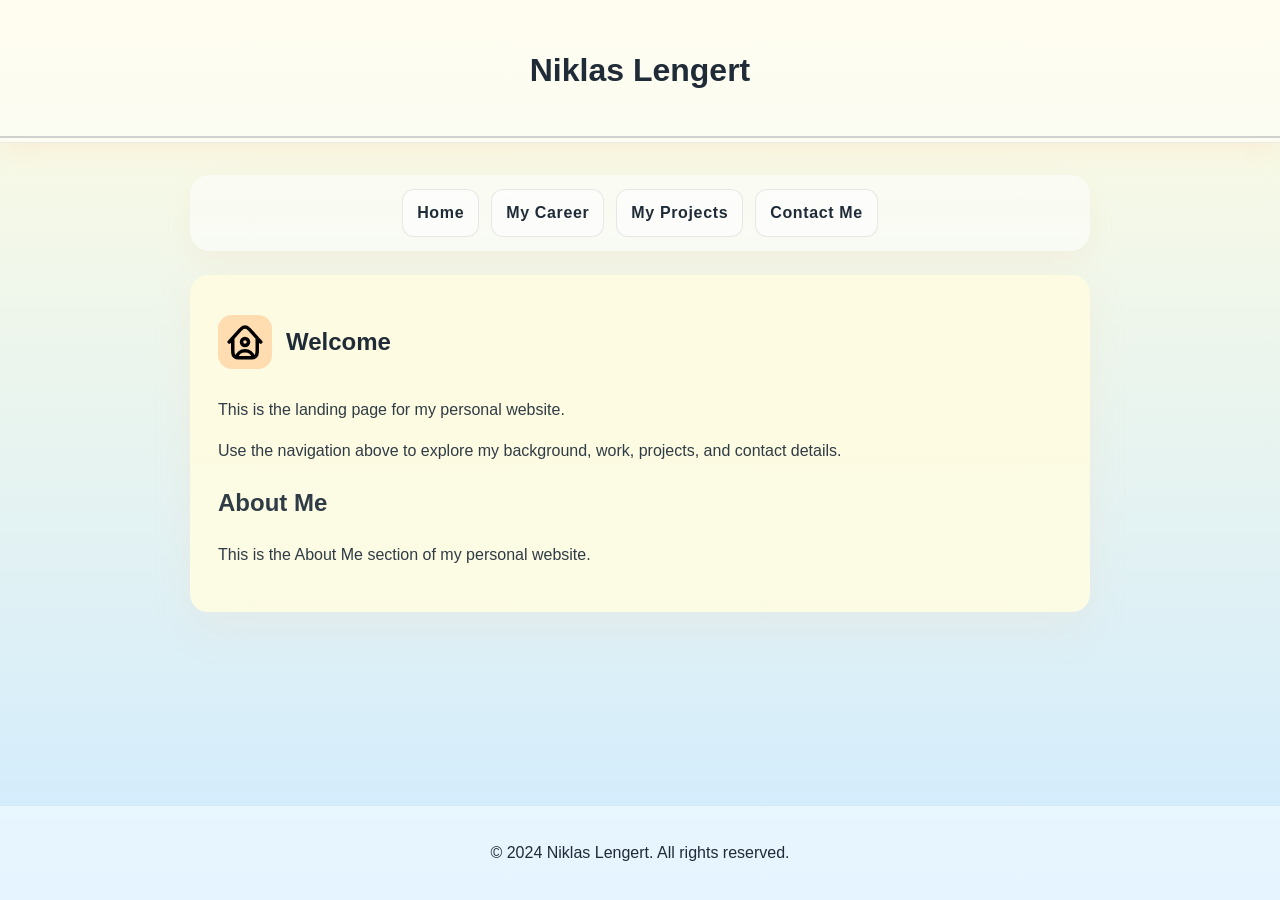
==== src/html/index.html @ 5f85d0dc "first commit" ====
<!DOCTYPE html>
<html lang="en">
<head>
    <meta charset="UTF-8" />
    <meta name="viewport" content="width=device-width, initial-scale=1.0" />
    <meta name="description" content="Personal website" />
    <title>Niklas Lengert Website</title>
    <link rel="stylesheet" href="../css/style.css" />
</head>
<body> 
    <header>
        <h1>Niklas Lengert</h1>
        <div class="header-dino-scene" aria-hidden="true">
            <span class="header-dino"></span>
            <span class="header-cactus"></span>
            <span class="header-ground"></span>
        </div>
    </header>
    <main>
        <div class="nav-bar">
            <a href="index.html">Home</a>
            <a href="career.html">My Career</a>
            <a href="projects.html">My Projects</a>
            <a href="contact.html">Contact Me</a>
        </div>

        <div class="main-content-wrapper">
            <div class="main-content-block">
                <div class="main-content-header">
                    <img src="../assets/house-user-svgrepo-com.svg" alt="About Me Icon" class="content-icon" />
                    <h2>Welcome</h2>
                </div>
                <div class="main-content-body">
                    <p>This is the landing page for my personal website.</p>
                    <p>Use the navigation above to explore my background, work, projects, and contact details.</p>
                    <h2>About Me</h2>
                    <p>This is the About Me section of my personal website.</p>
                </div>
            </div>
        </div>
    </main>
    <footer>
        <p>&copy; 2024 Niklas Lengert. All rights reserved.</p>
    </footer>
</body>
</html>
---- src/css/style.css ----
:root {
    --peach: #FFBE91;
    --apricot: #FFDDB0;
    --cream: #FFFCE1;
    --sky: #CFEBFF;
    --text-dark: #1f2b36;
    --text-soft: #2f3b45;
    --shadow: rgba(255, 190, 145, 0.18);
}

* {
    box-sizing: border-box;
}

html {
    min-height: 100%;
    background: var(--cream);
}

body {
    margin: 0;
    min-height: 100vh;
    background: linear-gradient(180deg, var(--cream) 0%, var(--sky) 100%);
    background-repeat: no-repeat;
    background-attachment: fixed;
    color: var(--text-dark);
    display: flex;
    flex-direction: column;
    font-family: "Segoe UI", "Helvetica Neue", Arial, sans-serif;
    line-height: 1.6;
}

header {
    position: relative;
    overflow: hidden;
    background: rgba(255, 255, 255, 0.5);
    border-bottom: 1px solid rgba(31, 43, 54, 0.08);
    color: var(--text-dark);
    padding: 24px 20px;
    text-align: center;
    box-shadow: 0 8px 24px var(--shadow);
}

header h1 {
    position: relative;
    z-index: 2;
}

.header-dino-scene {
    position: absolute;
    inset: auto 0 0;
    height: 52px;
    pointer-events: none;
}

.header-ground {
    position: absolute;
    right: 0;
    bottom: 4px;
    left: 0;
    height: 2px;
    background: rgba(31, 43, 54, 0.2);
}

.header-dino,
.header-cactus {
    position: absolute;
    bottom: 6px;
    display: block;
    background-image: url("https://raw.githubusercontent.com/wayou/t-rex-runner/gh-pages/assets/default_100_percent/100-offline-sprite.png");
    background-repeat: no-repeat;
    image-rendering: pixelated;
}

.header-dino {
    left: -44px;
    width: 44px;
    height: 47px;
    background-position: -936px -2px;
    animation: header-dino-run 7s linear infinite, header-dino-frames 0.16s steps(1) infinite;
}

.header-cactus {
    left: 76%;
    width: 25px;
    height: 50px;
    background-position: -332px -2px;
}

@keyframes header-dino-run {
    0% {
        left: -44px;
        transform: translateY(0);
    }
    70% {
        left: 70%;
        transform: translateY(0);
    }
    75% {
        left: 76%;
        transform: translateY(-70px);
    }
    85% {
        left: 82%;
        transform: translateY(0px);
    }
    100% {
        left: 110%;
        transform: translateY(0);
    }
}

@keyframes header-dino-frames {
    0%,
    49% {
        background-position: -936px -2px;
    }
    50%,
    100% {
        background-position: -980px -2px;
    }
}

@media (prefers-reduced-motion: reduce) {
    .header-dino {
        left: 42%;
        animation: none;
        background-position: -936px -2px;
    }
}

main {
    flex: 1;
    padding: 32px 20px;
}

.nav-bar {
    display: flex;
    justify-content: center;
    flex-wrap: wrap;
    gap: 12px;
    background: rgba(255, 255, 255, 0.5);
    padding: 14px 16px;
    border-radius: 20px;
    max-width: 900px;
    margin: 0 auto;
    box-shadow: 0 10px 25px rgba(255, 190, 145, 0.12);
}

.nav-bar a {
    color: var(--text-dark);
    text-decoration: none;
    font-weight: 600;
    letter-spacing: 0.04em;
    background: rgba(255, 255, 255, 0.55);
    border: 1px solid rgba(31, 43, 54, 0.10);
    border-radius: 12px;
    padding: 10px 14px;
    min-height: 44px;
    display: inline-flex;
    align-items: center;
    justify-content: center;
    transition: background 0.2s ease, transform 0.2s ease, border-color 0.2s ease, box-shadow 0.2s ease;
}

.nav-bar a:hover {
    color: var(--text-dark);
    background: var(--apricot);
    border-color: rgba(31, 43, 54, 0.18);
    box-shadow: 0 6px 16px rgba(255, 190, 145, 0.18);
    transform: translateY(-1px);
    text-decoration: none;
}

@media (max-width: 600px) {
    .nav-bar {
        flex-direction: column;
        align-items: stretch;
        gap: 10px;
        padding: 12px;
        border-radius: 16px;
    }

    .nav-bar a {
        width: 100%;
        text-align: center;
        padding: 12px 16px;
        border-radius: 10px;
    }
}

.main-content-wrapper {
    margin: 24px auto 0;
    max-width: 900px;
}

.main-content-block {
    background: rgba(255, 252, 225, 0.9);
    color: var(--text-dark);
    padding: 28px;
    border-radius: 18px;
    box-shadow: 0 16px 40px rgba(255, 190, 145, 0.12);
}

.main-content-header {
    display: flex;
    align-items: center;
    margin-bottom: 16px;
}

.main-content-header img {
    width: 54px;
    height: 54px;
    margin-right: 14px;
    border-radius: 14px;
    object-fit: cover;
}

.content-icon {
    width: 42px;
    height: 42px;
    margin-right: 12px;
    flex-shrink: 0;
    background: var(--apricot);
    border-radius: 10px;
    padding: 6px;
}

.main-content-body {
    font-size: 16px;
    color: var(--text-soft);
}

.contact-method {
    display: flex;
    align-items: center;
    gap: 12px;
    margin-bottom: 12px;
}

.contact-method:last-child {
    margin-bottom: 0;
}

.contact-method a {
    color: var(--text-dark);
    text-decoration: none;
    border-bottom: 1px solid rgba(31, 43, 54, 0.35);
    transition: color 0.2s ease, border-color 0.2s ease;
}

.contact-method a:hover {
    color: #a45f3d;
    border-color: #a45f3d;
}

footer {
    background: rgba(255, 255, 255, 0.45);
    color: var(--text-dark);
    padding: 18px 20px;
    text-align: center;
    border-top: 1px solid rgba(31, 43, 54, 0.08);
}
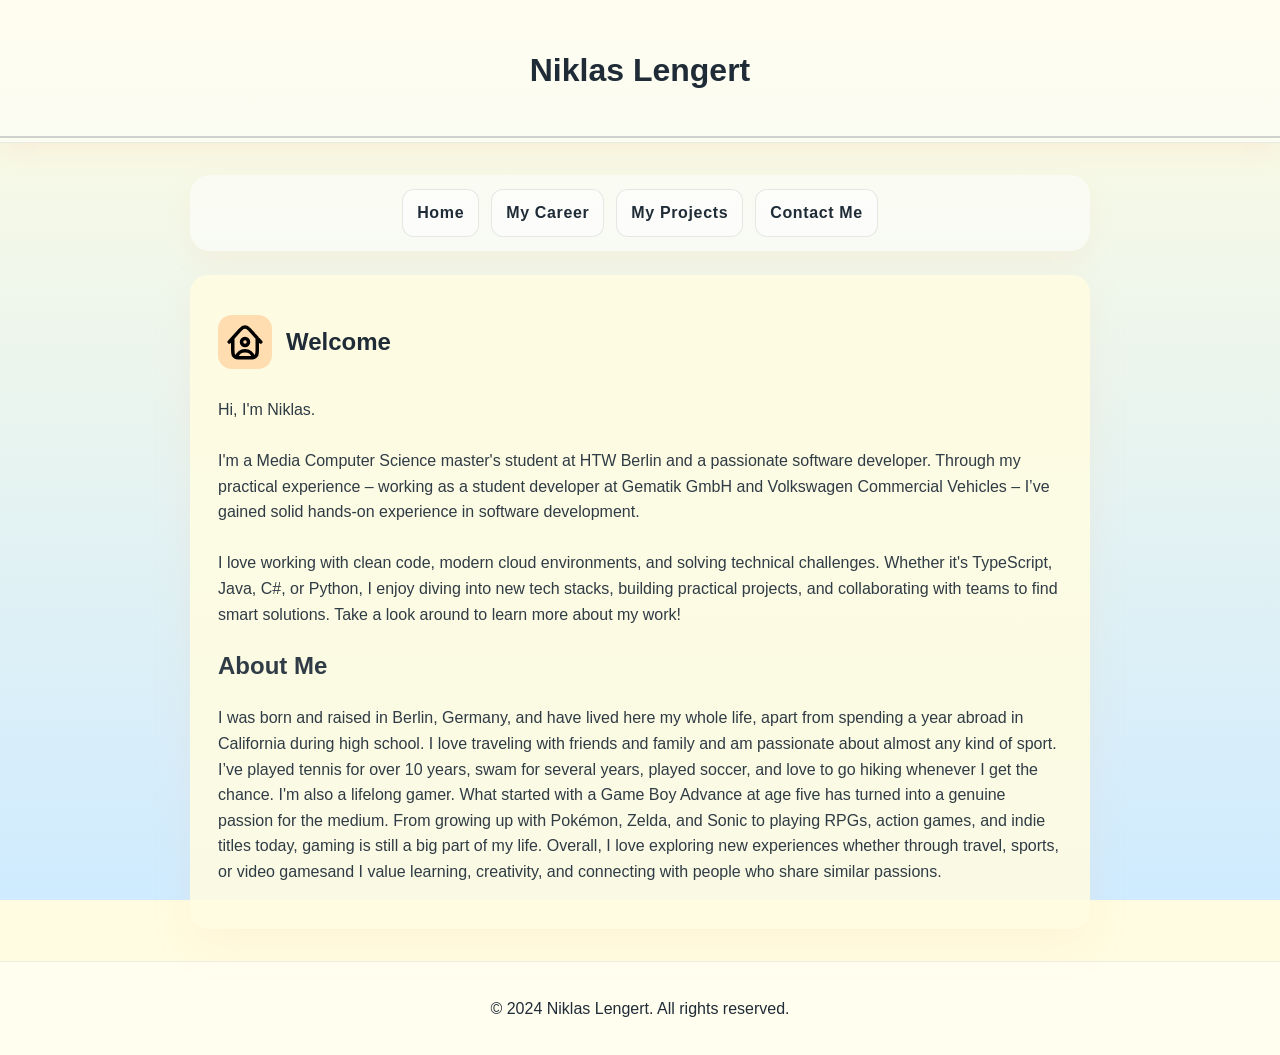
==== commit 09ddf90f: "Added logos and contents of the pages" ====
--- a/src/html/index.html
+++ b/src/html/index.html
@@ -31,10 +31,20 @@
                     <h2>Welcome</h2>
                 </div>
                 <div class="main-content-body">
-                    <p>This is the landing page for my personal website.</p>
-                    <p>Use the navigation above to explore my background, work, projects, and contact details.</p>
+                    <p>Hi, I'm Niklas. <br /> <br /> I'm a Media Computer Science master's student at HTW Berlin and a passionate software developer. 
+                        Through my practical experience – working as a student developer at Gematik GmbH and Volkswagen Commercial Vehicles – I’ve gained solid hands-on experience in software development. <br /><br />
+                        I love working with clean code, modern cloud environments, and solving technical challenges. 
+                        Whether it's TypeScript, Java, C#, or Python, I enjoy diving into new tech stacks, building practical projects, and collaborating with teams to find smart solutions. 
+                        Take a look around to learn more about my work!
+                    </p>
                     <h2>About Me</h2>
-                    <p>This is the About Me section of my personal website.</p>
+                    <p>I was born and raised in Berlin, Germany, and have lived here my whole life, apart from spending a year abroad in California during high school. 
+                        I love traveling with friends and family and am passionate about almost any kind of sport. 
+                        I’ve played tennis for over 10 years, swam for several years, played soccer, and love to go hiking whenever I get the chance. 
+                        I'm also a lifelong gamer. What started with a Game Boy Advance at age five has turned into a genuine passion for the medium. 
+                        From growing up with Pokémon, Zelda, and Sonic to playing RPGs, action games, and indie titles today, gaming is still a big part of my life. 
+                        Overall, I love exploring new experiences whether through travel, sports, or video gamesand I value learning, creativity, and connecting with people who share similar passions.
+                    </p>
                 </div>
             </div>
         </div>
--- a/src/css/style.css
+++ b/src/css/style.css
@@ -260,4 +260,112 @@
     padding: 18px 20px;
     text-align: center;
     border-top: 1px solid rgba(31, 43, 54, 0.08);
+}
+
+.career-tabs {
+    display: flex;
+    gap: 8px;
+    margin-bottom: 20px;
+    border-bottom: 1px solid rgba(31, 43, 54, 0.2);
+}
+
+.career-tab {
+    padding: 10px 16px;
+    border: 0;
+    border-bottom: 3px solid transparent;
+    background: transparent;
+    color: var(--text-dark);
+    font: inherit;
+    font-weight: 600;
+    cursor: pointer;
+    transition: background-color 0.2s ease, color 0.2s ease, border-color 0.2s ease, transform 0.2s ease;
+}
+
+.career-tab:hover {
+    background: rgba(255, 221, 176, 0.65);
+    color: #a45f3d;
+    border-bottom-color: #a45f3d;
+    transform: translateY(-1px);
+}
+
+.career-tab:focus-visible {
+    outline: 2px solid #a45f3d;
+    outline-offset: 2px;
+}
+
+.career-tab[aria-selected="true"] {
+    border-bottom-color: var(--text-dark);
+}
+
+.career-panel[hidden] {
+    display: none;
+}
+
+.career-timeline {
+    margin-left: 8px;
+    padding-left: 24px;
+    border-left: 2px solid rgba(31, 43, 54, 0.2);
+}
+
+.career-entry {
+    position: relative;
+    display: flex;
+    align-items: center;
+    justify-content: space-between;
+    gap: 20px;
+    padding-bottom: 24px;
+}
+
+.career-entry::before {
+    position: absolute;
+    top: 0.35em;
+    left: -33px;
+    width: 14px;
+    height: 14px;
+    border: 3px solid var(--cream);
+    border-radius: 50%;
+    background: var(--apricot);
+    box-shadow: 0 0 0 1px rgba(31, 43, 54, 0.15);
+    content: "";
+}
+
+.career-entry h3 {
+    margin-top: 0;
+}
+
+.career-entry-copy {
+    min-width: 0;
+}
+
+.career-entry-mark {
+    display: grid;
+    flex: 0 0 56px;
+    width: 56px;
+    height: 56px;
+    place-items: center;
+    border: 1px solid rgba(31, 43, 54, 0.12);
+    border-radius: 10px;
+    background: rgba(255, 255, 255, 0.65);
+    color: var(--text-dark);
+    font-size: 13px;
+    font-weight: 700;
+    object-fit: contain;
+    padding: 6px;
+}
+
+.career-entry:last-child {
+    padding-bottom: 0;
+}
+
+@media (max-width: 600px) {
+    .career-entry {
+        gap: 12px;
+    }
+
+    .career-entry-mark {
+        flex-basis: 44px;
+        width: 44px;
+        height: 44px;
+        font-size: 11px;
+    }
 }
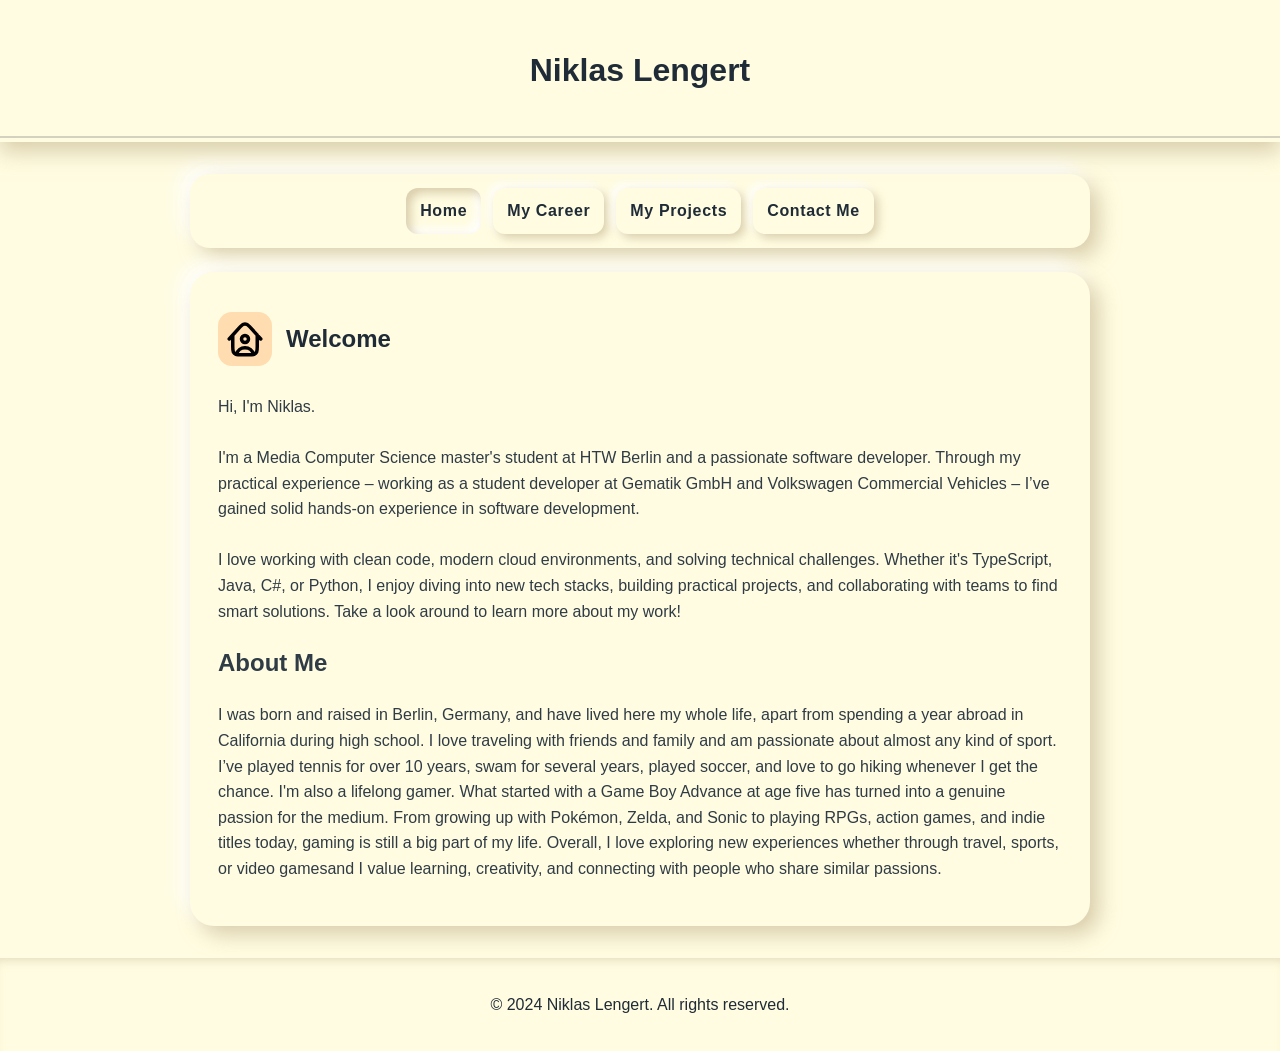
==== commit 82760100: "Added neumorphism style and added the first project repo to the projects tab" ====
--- a/src/html/index.html
+++ b/src/html/index.html
@@ -18,7 +18,7 @@
     </header>
     <main>
         <div class="nav-bar">
-            <a href="index.html">Home</a>
+            <a href="index.html" aria-current="page">Home</a>
             <a href="career.html">My Career</a>
             <a href="projects.html">My Projects</a>
             <a href="contact.html">Contact Me</a>
--- a/src/css/style.css
+++ b/src/css/style.css
@@ -2,10 +2,13 @@
     --peach: #FFBE91;
     --apricot: #FFDDB0;
     --cream: #FFFCE1;
-    --sky: #CFEBFF;
     --text-dark: #1f2b36;
     --text-soft: #2f3b45;
-    --shadow: rgba(255, 190, 145, 0.18);
+    --sh-dark: rgba(187, 169, 130, 0.55);
+    --sh-light: rgba(255, 255, 255, 0.95);
+    --neo-out: 9px 9px 20px var(--sh-dark), -9px -9px 20px var(--sh-light);
+    --neo-out-sm: 4px 4px 10px var(--sh-dark), -4px -4px 10px var(--sh-light);
+    --neo-in: inset 5px 5px 10px var(--sh-dark), inset -5px -5px 10px var(--sh-light);
 }
 
 * {
@@ -20,9 +23,7 @@
 body {
     margin: 0;
     min-height: 100vh;
-    background: linear-gradient(180deg, var(--cream) 0%, var(--sky) 100%);
-    background-repeat: no-repeat;
-    background-attachment: fixed;
+    background: var(--cream);
     color: var(--text-dark);
     display: flex;
     flex-direction: column;
@@ -33,12 +34,11 @@
 header {
     position: relative;
     overflow: hidden;
-    background: rgba(255, 255, 255, 0.5);
-    border-bottom: 1px solid rgba(31, 43, 54, 0.08);
+    background: var(--cream);
     color: var(--text-dark);
     padding: 24px 20px;
     text-align: center;
-    box-shadow: 0 8px 24px var(--shadow);
+    box-shadow: 0 10px 20px var(--sh-dark);
 }
 
 header h1 {
@@ -139,12 +139,12 @@
     justify-content: center;
     flex-wrap: wrap;
     gap: 12px;
-    background: rgba(255, 255, 255, 0.5);
+    background: var(--cream);
     padding: 14px 16px;
     border-radius: 20px;
     max-width: 900px;
     margin: 0 auto;
-    box-shadow: 0 10px 25px rgba(255, 190, 145, 0.12);
+    box-shadow: var(--neo-out);
 }
 
 .nav-bar a {
@@ -152,9 +152,9 @@
     text-decoration: none;
     font-weight: 600;
     letter-spacing: 0.04em;
-    background: rgba(255, 255, 255, 0.55);
-    border: 1px solid rgba(31, 43, 54, 0.10);
+    background: var(--cream);
     border-radius: 12px;
+    box-shadow: var(--neo-out-sm);
     padding: 10px 14px;
     min-height: 44px;
     display: inline-flex;
@@ -166,10 +166,14 @@
 .nav-bar a:hover {
     color: var(--text-dark);
     background: var(--apricot);
-    border-color: rgba(31, 43, 54, 0.18);
-    box-shadow: 0 6px 16px rgba(255, 190, 145, 0.18);
     transform: translateY(-1px);
     text-decoration: none;
+}
+
+.nav-bar a:active,
+.nav-bar a[aria-current="page"] {
+    box-shadow: var(--neo-in);
+    transform: none;
 }
 
 @media (max-width: 600px) {
@@ -195,11 +199,11 @@
 }
 
 .main-content-block {
-    background: rgba(255, 252, 225, 0.9);
+    background: var(--cream);
     color: var(--text-dark);
     padding: 28px;
-    border-radius: 18px;
-    box-shadow: 0 16px 40px rgba(255, 190, 145, 0.12);
+    border-radius: 24px;
+    box-shadow: var(--neo-out);
 }
 
 .main-content-header {
@@ -255,36 +259,35 @@
 }
 
 footer {
-    background: rgba(255, 255, 255, 0.45);
+    background: var(--cream);
     color: var(--text-dark);
     padding: 18px 20px;
     text-align: center;
-    border-top: 1px solid rgba(31, 43, 54, 0.08);
+    box-shadow: inset 0 8px 12px -8px var(--sh-dark);
 }
 
 .career-tabs {
     display: flex;
     gap: 8px;
     margin-bottom: 20px;
-    border-bottom: 1px solid rgba(31, 43, 54, 0.2);
 }
 
 .career-tab {
     padding: 10px 16px;
     border: 0;
-    border-bottom: 3px solid transparent;
-    background: transparent;
+    border-radius: 14px;
+    background: var(--cream);
+    box-shadow: var(--neo-out-sm);
     color: var(--text-dark);
     font: inherit;
     font-weight: 600;
     cursor: pointer;
-    transition: background-color 0.2s ease, color 0.2s ease, border-color 0.2s ease, transform 0.2s ease;
+    transition: background-color 0.2s ease, color 0.2s ease, box-shadow 0.2s ease, transform 0.2s ease;
 }
 
 .career-tab:hover {
     background: rgba(255, 221, 176, 0.65);
     color: #a45f3d;
-    border-bottom-color: #a45f3d;
     transform: translateY(-1px);
 }
 
@@ -294,7 +297,7 @@
 }
 
 .career-tab[aria-selected="true"] {
-    border-bottom-color: var(--text-dark);
+    box-shadow: var(--neo-in);
 }
 
 .career-panel[hidden] {
@@ -343,9 +346,9 @@
     width: 56px;
     height: 56px;
     place-items: center;
-    border: 1px solid rgba(31, 43, 54, 0.12);
-    border-radius: 10px;
-    background: rgba(255, 255, 255, 0.65);
+    border-radius: 14px;
+    background: var(--cream);
+    box-shadow: var(--neo-out-sm);
     color: var(--text-dark);
     font-size: 13px;
     font-weight: 700;
@@ -368,4 +371,46 @@
         height: 44px;
         font-size: 11px;
     }
-}+}
+.project-grid {
+    display: grid;
+    grid-template-columns: repeat(auto-fill, minmax(260px, 1fr));
+    gap: 28px;
+}
+
+.project-card {
+    display: block;
+    padding: 20px 24px;
+    border-radius: 18px;
+    background: var(--cream);
+    box-shadow: var(--neo-out-sm);
+    color: var(--text-dark);
+    text-decoration: none;
+    transition: transform 0.2s ease, box-shadow 0.2s ease;
+}
+
+.project-card:hover {
+    transform: translateY(-2px);
+    box-shadow: var(--neo-out);
+}
+
+.project-card h3 {
+    margin: 0 0 8px;
+    overflow-wrap: anywhere;
+}
+
+.project-card p {
+    margin: 0 0 14px;
+    color: var(--text-soft);
+    font-size: 15px;
+}
+
+.project-tags span {
+    display: inline-block;
+    margin: 0 8px 4px 0;
+    padding: 4px 12px;
+    border-radius: 10px;
+    font-size: 13px;
+    font-weight: 600;
+    box-shadow: var(--neo-in);
+}
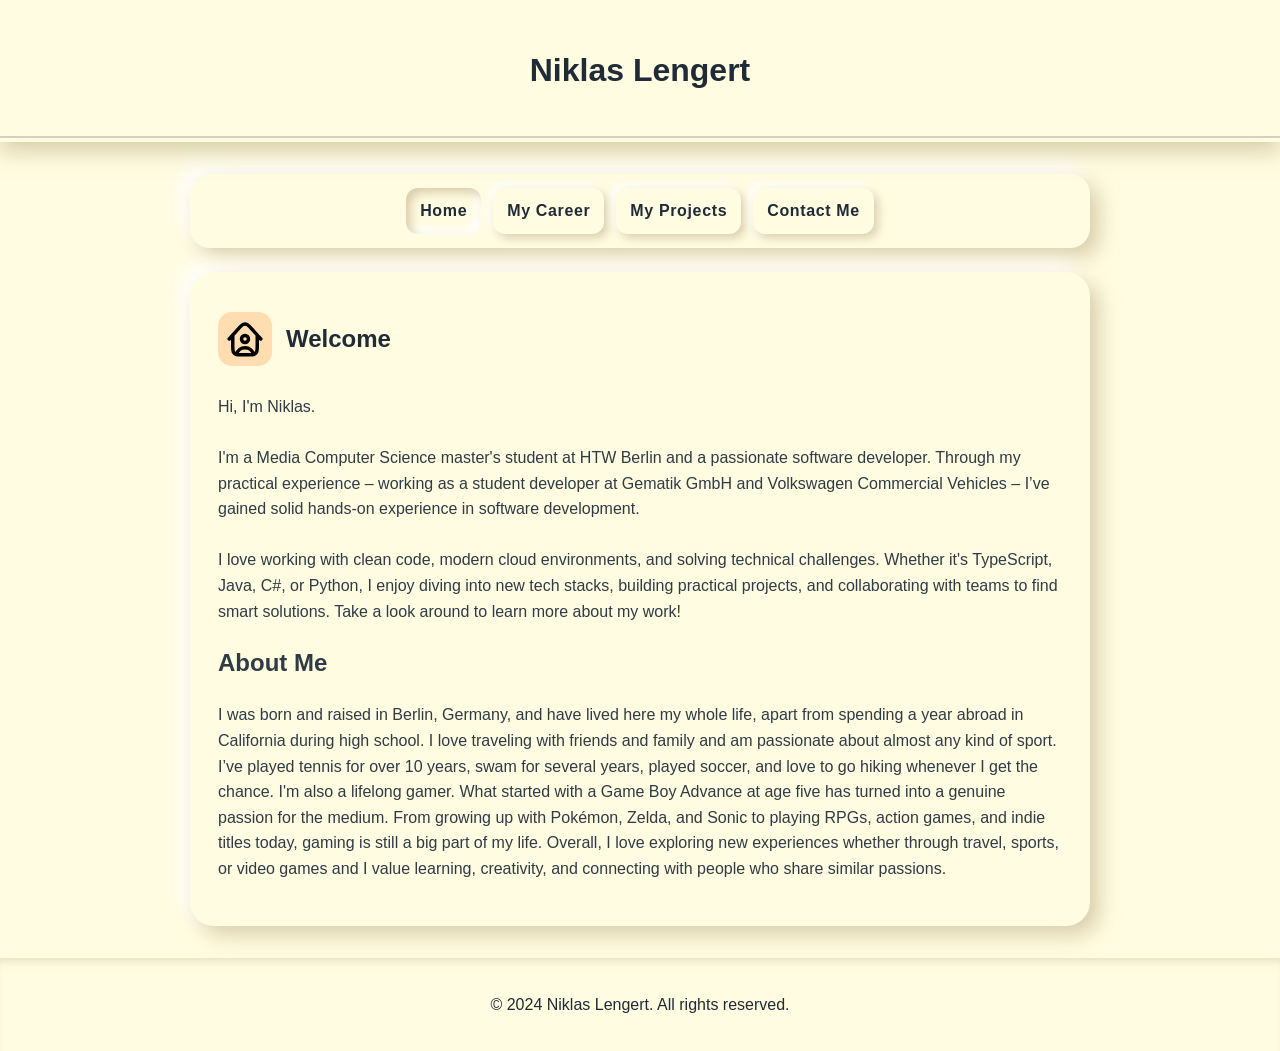
==== commit cfd2f9e0: "Fixed spelling mistake" ====
--- a/src/html/index.html
+++ b/src/html/index.html
@@ -43,7 +43,7 @@
                         I’ve played tennis for over 10 years, swam for several years, played soccer, and love to go hiking whenever I get the chance. 
                         I'm also a lifelong gamer. What started with a Game Boy Advance at age five has turned into a genuine passion for the medium. 
                         From growing up with Pokémon, Zelda, and Sonic to playing RPGs, action games, and indie titles today, gaming is still a big part of my life. 
-                        Overall, I love exploring new experiences whether through travel, sports, or video gamesand I value learning, creativity, and connecting with people who share similar passions.
+                        Overall, I love exploring new experiences whether through travel, sports, or video games and I value learning, creativity, and connecting with people who share similar passions.
                     </p>
                 </div>
             </div>
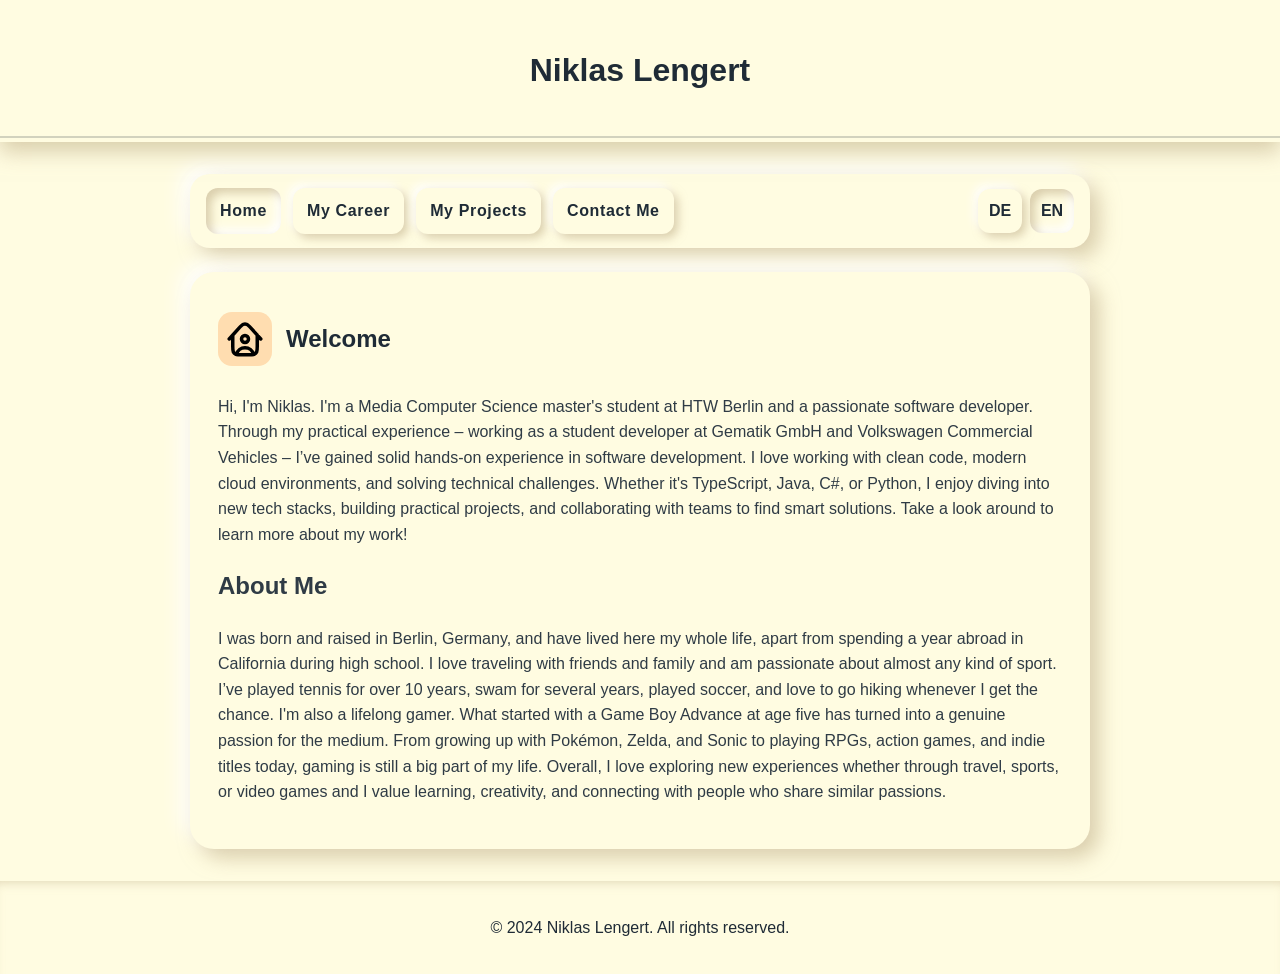
==== commit 8f629d3d: "Added german language translation and cut the animation" ====
--- a/src/html/index.html
+++ b/src/html/index.html
@@ -7,7 +7,7 @@
     <title>Niklas Lengert Website</title>
     <link rel="stylesheet" href="../css/style.css" />
 </head>
-<body> 
+<body data-page="home">
     <header>
         <h1>Niklas Lengert</h1>
         <div class="header-dino-scene" aria-hidden="true">
@@ -18,39 +18,33 @@
     </header>
     <main>
         <div class="nav-bar">
-            <a href="index.html" aria-current="page">Home</a>
-            <a href="career.html">My Career</a>
-            <a href="projects.html">My Projects</a>
-            <a href="contact.html">Contact Me</a>
+            <a href="index.html" aria-current="page" data-i18n="nav.home">Home</a>
+            <a href="career.html" data-i18n="nav.career">My Career</a>
+            <a href="projects.html" data-i18n="nav.projects">My Projects</a>
+            <a href="contact.html" data-i18n="nav.contact">Contact Me</a>
+            <div class="language-switch" role="group" aria-label="Language" data-i18n-aria-label="language.label">
+                <button class="language-button" type="button" data-language="de" aria-label="German" data-i18n-aria-label="language.german" aria-pressed="false">DE</button>
+                <button class="language-button" type="button" data-language="en" aria-label="English" data-i18n-aria-label="language.english" aria-pressed="false">EN</button>
+            </div>
         </div>
 
         <div class="main-content-wrapper">
             <div class="main-content-block">
                 <div class="main-content-header">
-                    <img src="../assets/house-user-svgrepo-com.svg" alt="About Me Icon" class="content-icon" />
-                    <h2>Welcome</h2>
+                    <img src="../assets/house-user-svgrepo-com.svg" alt="About Me Icon" class="content-icon" data-i18n-alt="home.iconAlt" />
+                    <h2 data-i18n="home.welcome">Welcome</h2>
                 </div>
                 <div class="main-content-body">
-                    <p>Hi, I'm Niklas. <br /> <br /> I'm a Media Computer Science master's student at HTW Berlin and a passionate software developer. 
-                        Through my practical experience – working as a student developer at Gematik GmbH and Volkswagen Commercial Vehicles – I’ve gained solid hands-on experience in software development. <br /><br />
-                        I love working with clean code, modern cloud environments, and solving technical challenges. 
-                        Whether it's TypeScript, Java, C#, or Python, I enjoy diving into new tech stacks, building practical projects, and collaborating with teams to find smart solutions. 
-                        Take a look around to learn more about my work!
-                    </p>
-                    <h2>About Me</h2>
-                    <p>I was born and raised in Berlin, Germany, and have lived here my whole life, apart from spending a year abroad in California during high school. 
-                        I love traveling with friends and family and am passionate about almost any kind of sport. 
-                        I’ve played tennis for over 10 years, swam for several years, played soccer, and love to go hiking whenever I get the chance. 
-                        I'm also a lifelong gamer. What started with a Game Boy Advance at age five has turned into a genuine passion for the medium. 
-                        From growing up with Pokémon, Zelda, and Sonic to playing RPGs, action games, and indie titles today, gaming is still a big part of my life. 
-                        Overall, I love exploring new experiences whether through travel, sports, or video games and I value learning, creativity, and connecting with people who share similar passions.
-                    </p>
+                    <p data-i18n="home.intro">Hi, I'm Niklas. I'm a Media Computer Science master's student at HTW Berlin and a passionate software developer. Through my practical experience – working as a student developer at Gematik GmbH and Volkswagen Commercial Vehicles – I’ve gained solid hands-on experience in software development. I love working with clean code, modern cloud environments, and solving technical challenges. Whether it's TypeScript, Java, C#, or Python, I enjoy diving into new tech stacks, building practical projects, and collaborating with teams to find smart solutions. Take a look around to learn more about my work!</p>
+                    <h2 data-i18n="home.aboutTitle">About Me</h2>
+                    <p data-i18n="home.about">I was born and raised in Berlin, Germany, and have lived here my whole life, apart from spending a year abroad in California during high school. I love traveling with friends and family and am passionate about almost any kind of sport. I’ve played tennis for over 10 years, swam for several years, played soccer, and love to go hiking whenever I get the chance. I'm also a lifelong gamer. What started with a Game Boy Advance at age five has turned into a genuine passion for the medium. From growing up with Pokémon, Zelda, and Sonic to playing RPGs, action games, and indie titles today, gaming is still a big part of my life. Overall, I love exploring new experiences whether through travel, sports, or video games and I value learning, creativity, and connecting with people who share similar passions.</p>
                 </div>
             </div>
         </div>
     </main>
     <footer>
-        <p>&copy; 2024 Niklas Lengert. All rights reserved.</p>
+        <p data-i18n="footer">&copy; 2024 Niklas Lengert. All rights reserved.</p>
     </footer>
+    <script src="../js/main.js"></script>
 </body>
 </html>
--- a/src/css/style.css
+++ b/src/css/style.css
@@ -73,11 +73,23 @@
 }
 
 .header-dino {
-    left: -44px;
+    left: 6%;
     width: 44px;
     height: 47px;
     background-position: -936px -2px;
-    animation: header-dino-run 7s linear infinite, header-dino-frames 0.16s steps(1) infinite;
+}
+
+body[data-page="career"] .header-dino {
+    left: 40%;
+}
+
+body[data-page="projects"] .header-dino {
+    left: calc(76% - 10px);
+    transform: translateY(-54px);
+}
+
+body[data-page="contact"] .header-dino {
+    left: calc(100% - 60px);
 }
 
 .header-cactus {
@@ -85,48 +97,6 @@
     width: 25px;
     height: 50px;
     background-position: -332px -2px;
-}
-
-@keyframes header-dino-run {
-    0% {
-        left: -44px;
-        transform: translateY(0);
-    }
-    70% {
-        left: 70%;
-        transform: translateY(0);
-    }
-    75% {
-        left: 76%;
-        transform: translateY(-70px);
-    }
-    85% {
-        left: 82%;
-        transform: translateY(0px);
-    }
-    100% {
-        left: 110%;
-        transform: translateY(0);
-    }
-}
-
-@keyframes header-dino-frames {
-    0%,
-    49% {
-        background-position: -936px -2px;
-    }
-    50%,
-    100% {
-        background-position: -980px -2px;
-    }
-}
-
-@media (prefers-reduced-motion: reduce) {
-    .header-dino {
-        left: 42%;
-        animation: none;
-        background-position: -936px -2px;
-    }
 }
 
 main {
@@ -176,6 +146,36 @@
     transform: none;
 }
 
+.language-switch {
+    display: inline-flex;
+    align-items: center;
+    gap: 8px;
+    margin-left: auto;
+}
+
+.language-button {
+    min-width: 44px;
+    min-height: 44px;
+    padding: 8px 10px;
+    border: 0;
+    border-radius: 12px;
+    background: var(--cream);
+    color: var(--text-dark);
+    box-shadow: var(--neo-out-sm);
+    font: inherit;
+    font-weight: 700;
+    cursor: pointer;
+}
+
+.language-button[aria-pressed="true"] {
+    box-shadow: var(--neo-in);
+}
+
+.language-button:focus-visible {
+    outline: 2px solid var(--text-dark);
+    outline-offset: 3px;
+}
+
 @media (max-width: 600px) {
     .nav-bar {
         flex-direction: column;
@@ -190,6 +190,11 @@
         text-align: center;
         padding: 12px 16px;
         border-radius: 10px;
+    }
+
+    .language-switch {
+        align-self: center;
+        margin: 2px 0 0;
     }
 }
 
